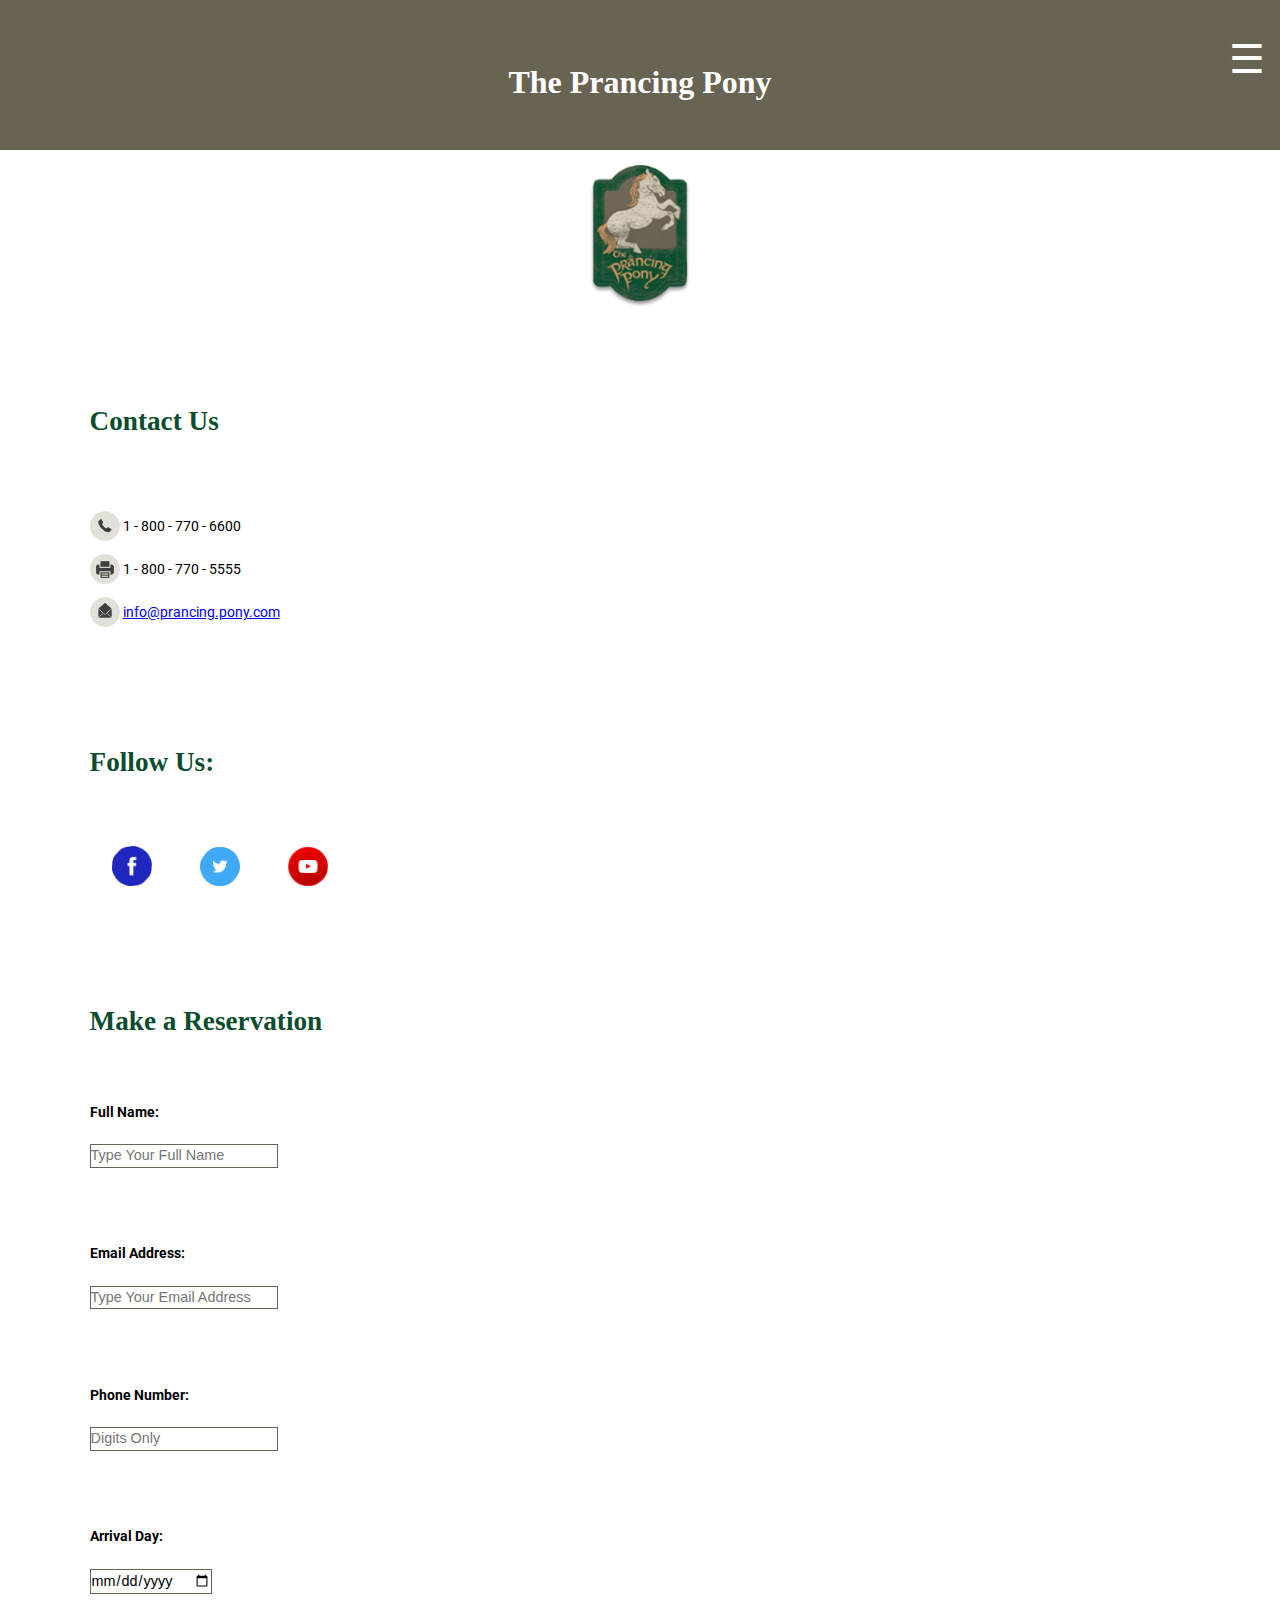
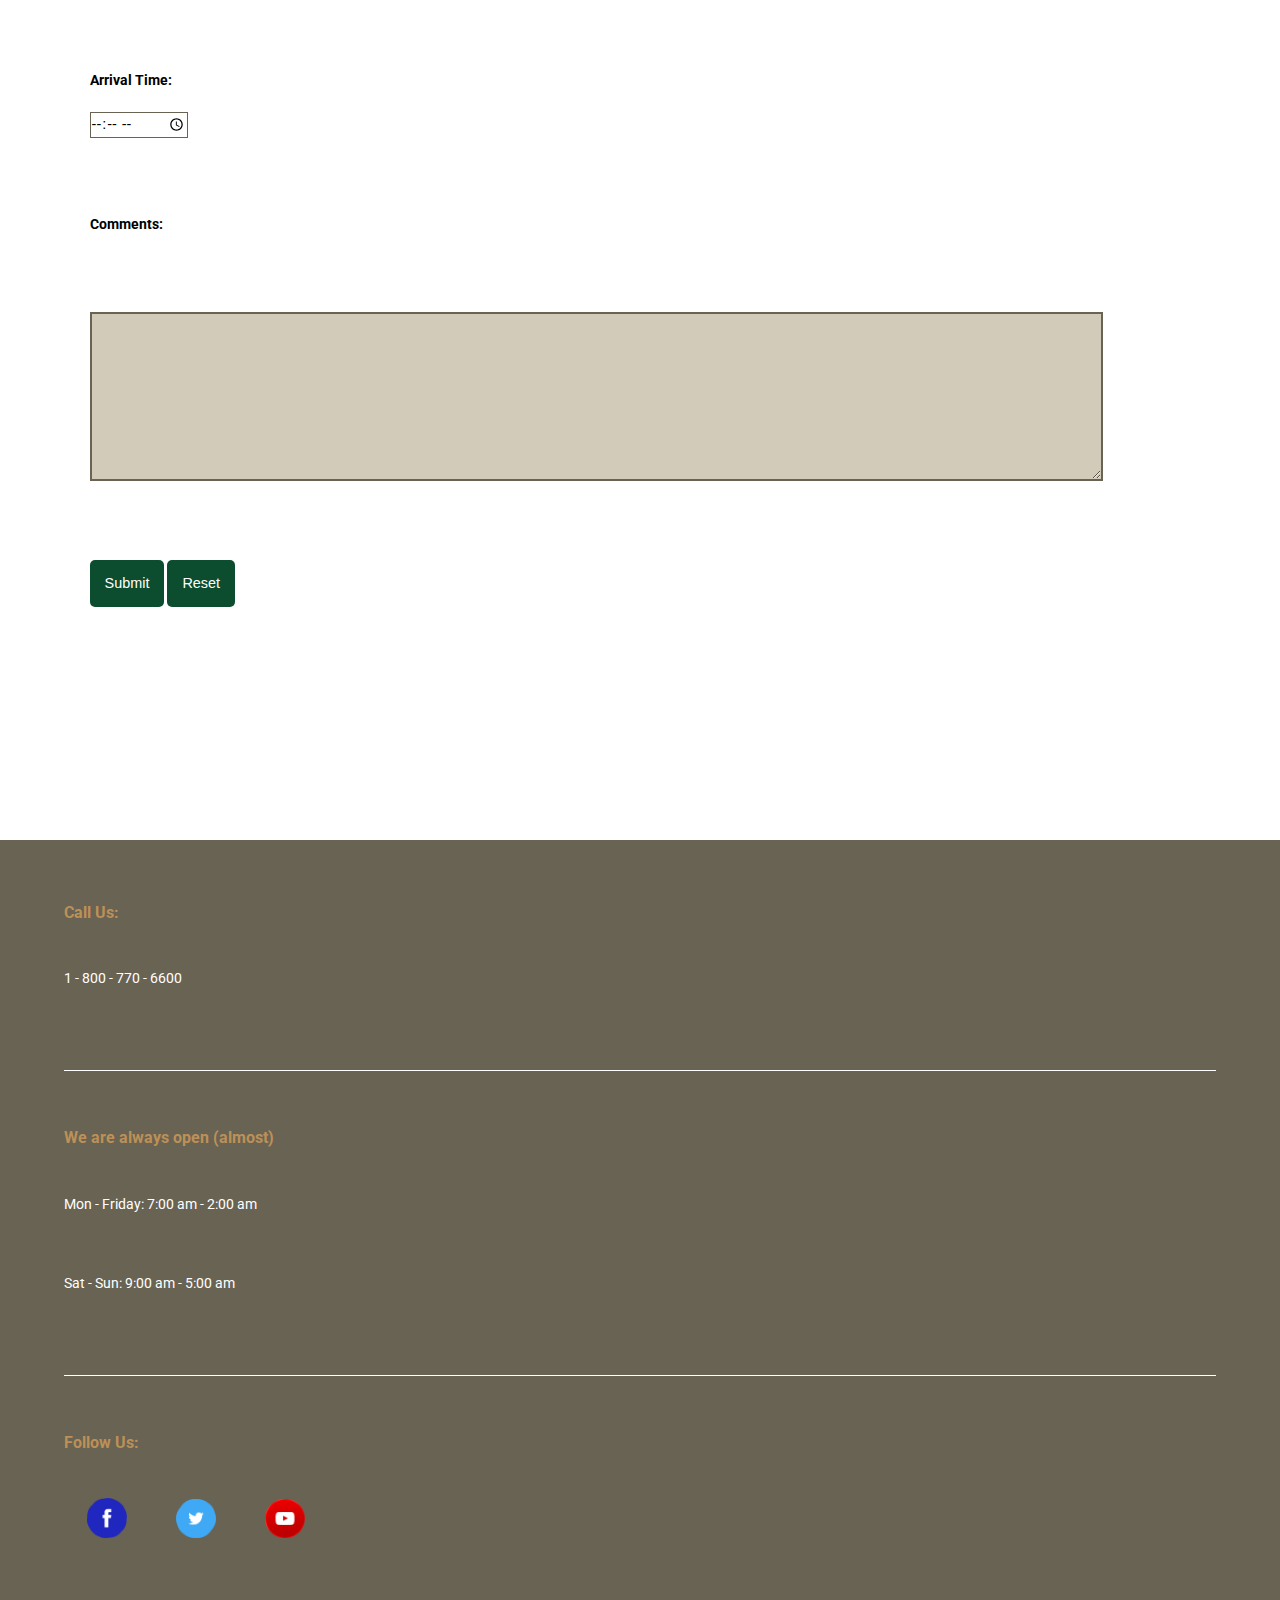
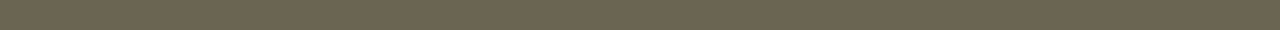
==== contact.html @ 3c3462fb "update navigation menu (delete reservation)" ====
<!doctype html>
<html lang="en">
<head>
    <meta charset="utf-8">
    <title>The Prancing Pony</title>
    <meta name="description" content="">
    <meta name="viewport" content="width=device-width,initial-scale=1.0">

    <!-- favicon -->
    <link rel="shortcut icon" href="img/favicon.png" type="image/png" />

    <link rel="stylesheet" href="css/vendor/normalize.min.css">
    <link rel="stylesheet" href="css/hamburger.css">
    <link rel="stylesheet" href="css/main.css">

    <link href="https://fonts.googleapis.com/css?family=Roboto:300" rel="stylesheet">
</head>
<body>
    <header>
        <h1>The Prancing Pony</h1>
        <div class="logo">
            <img src="img/logo.png" alt="Logo" title="Logo" />
        </div>
        <!-- hamburger menu buttons ------>
        <button class="hamburger">&#9776;</button>
        <button class="cross">&#735;</button>
    </header>

    <!-- navigation -->
    <nav class="menu">  <!-- hamurger menu -->
        <ul>
            <a href="index.html"><li>Home</li></a>
            <a href="menu.html"><li>Menu</li></a>
            <a href="contact.html"><li>Contact</li></a>
            <a href="Locations.html"><li>Locations</li></a>
            <a href="events.html"><li>Upcoming Events</li></a>
        </ul>
    </nav>

    <nav class="desktop">   <!-- desktop menu -->
        <ul>
            <a href="index.html"><li>Home</li></a>
            <a href="menu.html"><li>Menu</li></a>
            <a href="contact.html"><li>Contact</li></a>
            <a href="Locations.html"><li>Locations</li></a>
            <a href="events.html"><li>Upcoming Events</li></a>
        </ul>
    </nav>

    <div class="container contact">
        <section>
            <h2>Contact Us</h2>
            <ul>
                <li>
                    <img src="img/phone.png" alt="Phone" title="Phone" />
                    1 - 800 - 770 - 6600
                </li>
                <li>
                    <img src="img/fax.png" alt="Fax" title="Fax" />
                    1 - 800 - 770 - 5555
                </li>
                <li>
                    <img src="img/email.png" alt="Email" title="Email" />
                    <a href="mailto:revital.peled@gmail.com" title="gmail">info@prancing.pony.com</a>
                </li>
            </ul>
        </section>
        <section class="social">
            <h2>Follow Us:</h2>
            <ul>
                <li><a href="https://www.facebook.com/revital.peled.10" target="_blank" title="Facebook">
                    <img src="img/facebook.png" alt="Facebook" title="Facebook" /></a></li>
                <li><a href="https://twitter.com/ReggiePeled" target="_blank" title="Twitter">
                    <img src="img/twitter.png" alt="Twitter" title="Twitter" /></a></li>
                <li><a href="https://www.youtube.com/watch?v=r1j9LVVUiFg" target="_blank" title="YouTube">
                    <img src="img/youtube.png" alt="YouTube" title="YouTube" /></a></li>
            </ul>
        </section>
        <section>
            <h2>Make a Reservation</h2>
            <form name="reservation" method="post" action="form.php" id="reservation" onsubmit="return validateForm(this)">
                <!-- name -->
                <label for="name">
                    Full Name:
                    <input type="text" name="name" id="name" required placeholder="Type Your Full Name"/>
                </label>

                <!-- email -->
                <label for="email">
                    Email Address:
                    <input type="email" name="email" id="email" required placeholder="Type Your Email Address"/>
                </label>

                <!-- phone number -->
                <label for="phone">
                    Phone Number:
                    <input type="tel" name="phone" id="phone" placeholder="Digits Only"/>
                </label>

                <!-- arrival day -->
                <label for="day">
                    Arrival Day:
                    <input type="date" name="day" id="day" />
                </label>

                <!-- arrival time -->
                <label for="hour">
                    Arrival Time:
                    <input type="time" name="hour" id="hour" />
                </label>

                <!-- comments -->
                <label>Comments:</label>
                <textarea name="comments" id="comments" rows="10">
                </textarea>

                <!-- submit and reset -->
                <input type="submit" name="submit" id="submit" value="Submit"/>
                <input type="reset" name="reset" id="reset" value="Reset"/>
            </form>


        </section>
        </div>  <!-- end container -->

    <footer>
        <section class="foot">
            <h5>Call Us:</h5>
            <p>1 - 800 - 770 - 6600</p>
        </section>
        <section class="foot">
            <h5>We are always open (almost)</h5>
            <p>Mon - Friday: 7:00 am - 2:00 am</p>
            <p>Sat - Sun: 9:00 am - 5:00 am</p>
        </section>
        <section class="foot social">
            <h5>Follow Us:</h5>
            <ul>
                <li><a href="https://www.facebook.com/revital.peled.10" target="_blank" title="Facebook">
                    <img src="img/facebook.png" alt="Facebook" title="Facebook" /></a></li>
                <li><a href="https://twitter.com/ReggiePeled" target="_blank" title="Twitter">
                    <img src="img/twitter.png" alt="Twitter" title="Twitter" /></a></li>
                <li><a href="https://www.youtube.com/watch?v=r1j9LVVUiFg" target="_blank" title="YouTube">
                    <img src="img/youtube.png" alt="YouTube" title="YouTube" /></a></li>
            </ul>
        </section>
    </footer>

    <script src="js/jquery-3.2.1.min.js"></script>
    <script src="js/humburgermenu.js"></script>
    <script src="js/main.js"></script>
</body>
</html>
---- css/hamburger.css ----
@font-face {
    font-family: 'Harrington';
    src: url('../fonts/BOD_R.ttf') format('truetype');
}

.hamburger {
    background: none;
    position: absolute;
    bottom: 5px;
    right: 0;
    padding: 5px 15px 0 15px;
    color: #ffffff;
    border: 0;
    font-size: 2.5rem;
    font-weight: normal;
    cursor: pointer;
    outline: none;
    z-index: 10000000000000;
}

.cross {
    background: none;
    position: absolute;
    bottom: 5px;
    right: 0;
    padding: 6px 15px 0 12px;
    color: #ffffff;
    border: 0;
    font-size: 5rem;
    font-weight: normal;
    cursor: pointer;
    outline: none;
    z-index: 10000000000000;
    max-height: 60px;
}

.menu {
    z-index: 1000000;
    font-family: 'Harrington';
    font-weight: normal;
    font-size: 2rem;
    width: 100%;
    background: #c9c2b0;
    position: absolute;
    text-align: center;
    margin-top: 13%;
}

.menu ul {
    margin: 0;
    padding: 0;
    list-style-type: none;
    list-style-image: none;
}

.menu li {
    display: block;
    padding: 15px 0 15px 0;
}

.menu li:hover {
    display: block;
    color: #bc6b04;
    padding: 15px 0 15px 0;
}

.menu a {
    text-decoration: none;
    color: #433c29;
}

.menu a:hover {
    text-decoration: none;
    color: #bc6b04;
}
---- css/main.css ----
* {
    margin: 0;
    padding: 0;
    border: 0;
}

@font-face {
    font-family: 'Harrington';
    src: url('../fonts/HARNGTON.ttf') format('truetype');
}

@font-face {
    font-family: 'Bodoni MT';
    src: url('../fonts/BOD_R.ttf') format('truetype');
}

html {
    box-sizing: border-box;
}

*,
*::before,
*::after {
    box-sizing: inherit;
}

body {
    font-family: 'Roboto';
    font-size: 0.9rem;
}

h1 {
    font-family: 'Harrington';
    font-size: 2rem;
    color: black;
    margin: 0 0 5% 0;
}

/* HEADER & LOGO */
header {
    width: 100%;
    min-height: 150px;
    background-color: #696353;
    text-align: center;
    position: relative;
}

header h1 {
    color: white;
    padding-top: 5%;
}

.logo {
    width: 100%;
    position: absolute;
}

.logo img {
    width: 100px;   /* stays the same for all screen sizes */
}

.desktop {  /* for hamburger menue */
    display: none;
}

.container {
    padding: 20% 5% 5% 5%;
}

/* homepage backgroung */
.home {
    background-image: url('../img/home-background.png');
    background-size: cover;
}

h2 {
    font-family: 'Harrington';
    font-size: 1.7rem;
    color: #0b4d2e;
    padding-bottom: 6%;
}

h4 {
    margin: 5% 0;
}

h4 span {
    color: #0b4d2e;
    font-size: 1.1rem;
    font-weight: bolder;
}

h5 {
    font-size: 1rem;
    color: #bd9057;
    padding-bottom: 4%;
}

h6 {
    font-size: 0.9rem;
    line-height: 2;
    color: #433c29;
    text-transform: uppercase;
}

p {
    line-height: 1.5;
    padding-bottom: 5%;
}

/* style stay the same for all screen sizes */
button,
input[type="reset"],
input[type="submit"] {
    max-height: 50px;
    border-radius: 5px;
    background-color: #0b4d2e;
    color: white;
    padding: 15px;
    margin: 5% 0;
}

button:hover,
input[type="reset"]:hover,
input[type="submit"]:hover {
    background-color: #bd9057;
}

/* styling the menu file */
div.foodmenu {
    background-image: url('../img/foodbackground.png');
    background-size: cover;
    font-weight: bold;
    text-align: center;
}

.foodmenu h3 {
    font-family: 'Bodoni MT';
    text-transform: uppercase;
    font-size: 1.1rem;
    line-height: 2;
    color: #bc6b04;
}

ul {
    list-style-type: none;
}

span.price {
    font-style: italic;
    margin-left: 10px;
    font-size: 0.8rem;
}

/* ------------------------------- */

/* ---- styling the contact file ---- */
.contact {
    padding-left: 7%;
}

.contact section {
    margin-bottom: 10%;
}

.contact li {
    line-height: 3;
}

.contact img {
    max-width: 30px;
    vertical-align: -10px;
}

.contact .social img {
    max-width: 40px;
}

input[type="text"],
input[type="email"],
input[type="tel"],
input[type="date"],
input[type="time"] {
    display: block;
    border: 1px solid #696353;
    line-height: 1.5;
    margin-top: 2%;
}

textarea {
    border: 2px solid #696353;
    background-color: #d2cbb9;
    display: block;
    margin-top: 2%;
    margin-bottom: 2%;
    width: 90%;
}

label {
    display: block;
    margin-bottom: 7%;
    font-weight: bold;
}

/* ------------------------------- */
footer {
    background-color: #696353;
    color: white;
    padding: 5%;
}

footer section {
    padding-bottom: 2%;
}

section.foot + section.foot {
    border-top: 1px solid white;
    padding-top: 5%;
}

.social li {
    display: inline;
    padding: 2%;
    text-align: center;
}

.social img {
    width: 40px;
}
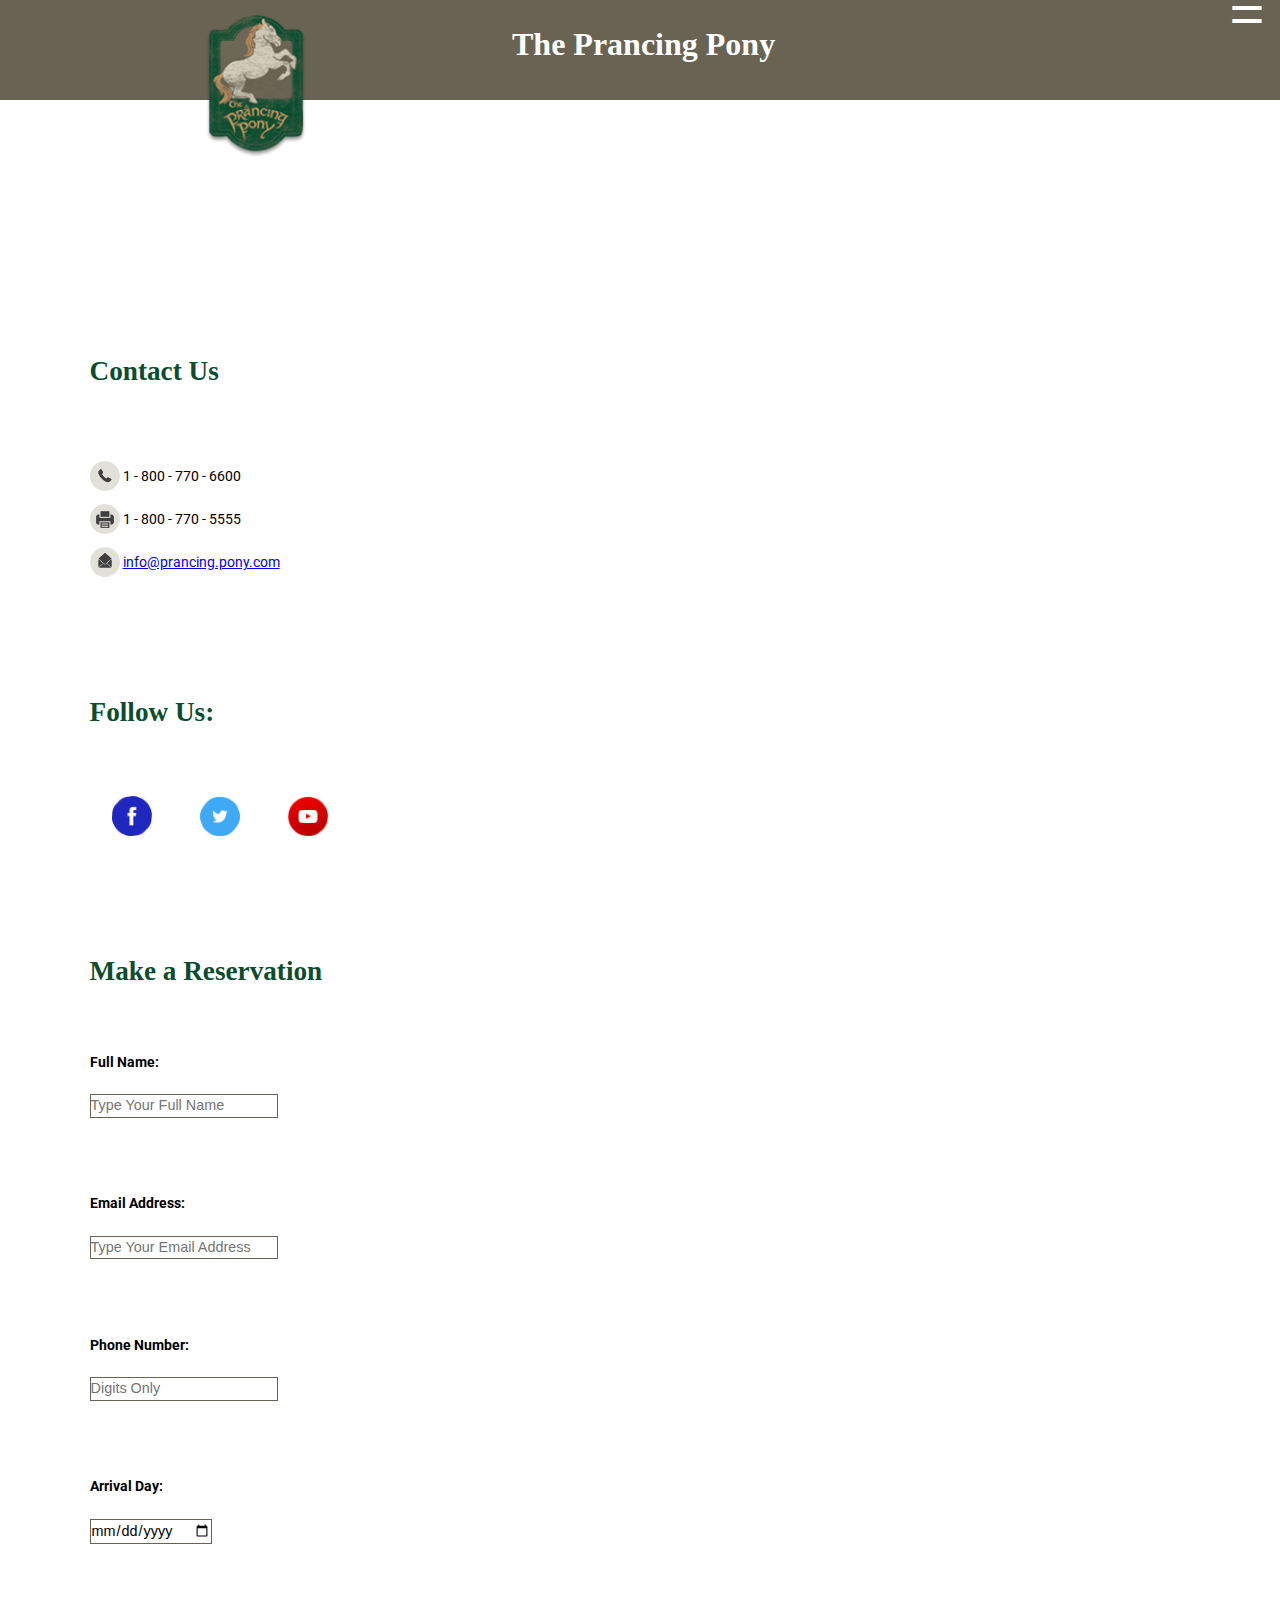
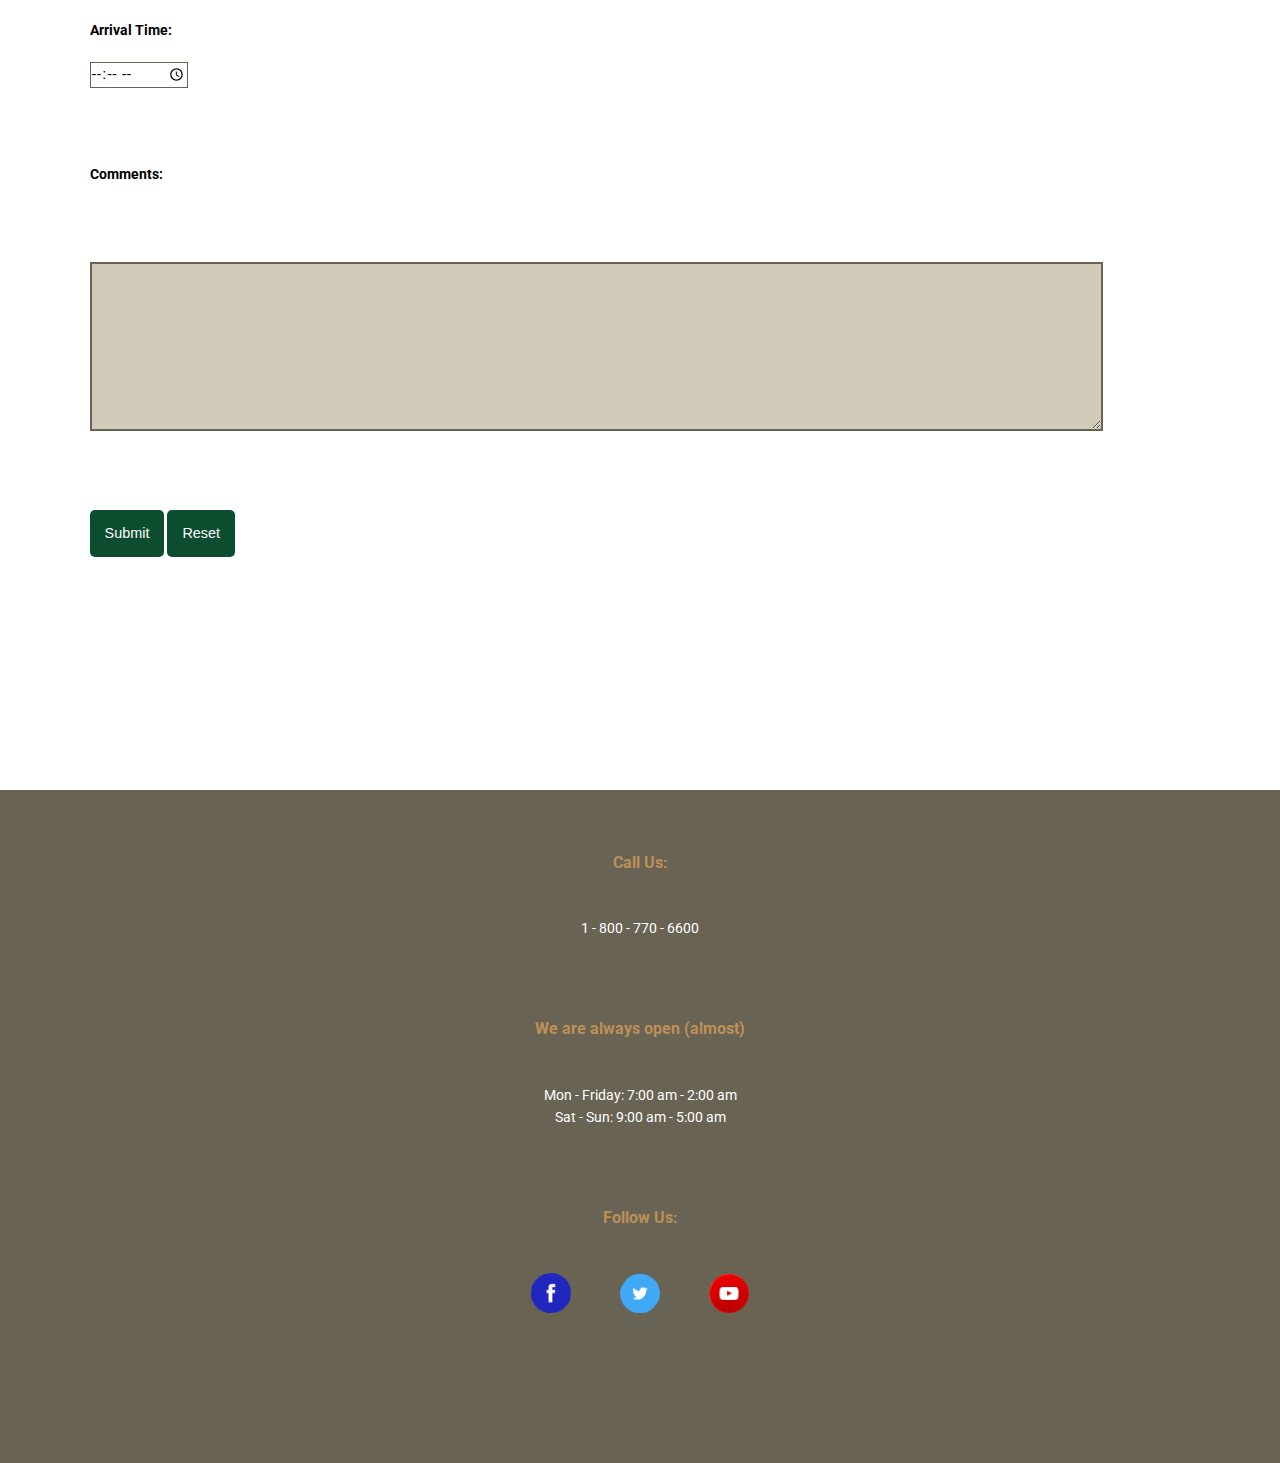
==== commit a61d8be9: "update navigation menu entry" ====
--- a/contact.html
+++ b/contact.html
@@ -33,7 +33,7 @@
             <a href="menu.html"><li>Menu</li></a>
             <a href="contact.html"><li>Contact</li></a>
             <a href="Locations.html"><li>Locations</li></a>
-            <a href="events.html"><li>Upcoming Events</li></a>
+            <a href="events.html"><li>Events and Promotions</li></a>
         </ul>
     </nav>
 
@@ -43,7 +43,7 @@
             <a href="menu.html"><li>Menu</li></a>
             <a href="contact.html"><li>Contact</li></a>
             <a href="Locations.html"><li>Locations</li></a>
-            <a href="events.html"><li>Upcoming Events</li></a>
+            <a href="events.html"><li>Events and Promotions</li></a>
         </ul>
     </nav>
 
--- a/css/main.css
+++ b/css/main.css
@@ -78,6 +78,14 @@
     font-size: 1.7rem;
     color: #0b4d2e;
     padding-bottom: 6%;
+}
+
+h3 {
+    font-family: 'Bodoni MT';
+    text-transform: uppercase;
+    font-size: 1.1rem;
+    line-height: 2;
+    color: #bc6b04;
 }
 
 h4 {
@@ -134,14 +142,6 @@
     text-align: center;
 }
 
-.foodmenu h3 {
-    font-family: 'Bodoni MT';
-    text-transform: uppercase;
-    font-size: 1.1rem;
-    line-height: 2;
-    color: #bc6b04;
-}
-
 ul {
     list-style-type: none;
 }
@@ -203,19 +203,38 @@
 }
 
 /* ------------------------------- */
+
+/* ---- styling the events file ---- */
+.events article {
+    margin-top: 7%;
+}
+
+.events figure,
+.events img {
+    width: 100%;
+    margin: auto;
+    margin-top: 5%;
+}
+
+.events figcaption {
+    text-align: center;
+    padding-bottom: 3%;
+}
+
+/* ------------------------------- */
 footer {
     background-color: #696353;
     color: white;
     padding: 5%;
+    text-align: center;
 }
 
 footer section {
-    padding-bottom: 2%;
-}
-
-section.foot + section.foot {
-    border-top: 1px solid white;
-    padding-top: 5%;
+    padding-bottom: 7%;
+}
+
+footer p {
+    padding-bottom: 0;
 }
 
 .social li {
@@ -227,3 +246,43 @@
 .social img {
     width: 40px;
 }
+
+/************* Media Queries ************/
+@media (min-width: 550px) {
+
+    header {
+        min-height: 100px;
+    }
+
+    header h1 {
+        width: 60%;
+        float: right;
+        text-align: left;
+    }
+
+    .logo {
+        width: 40%;
+        float: left;
+        margin-top: 15px;   /* stays the same from this point on */
+    }
+
+    .buttons,
+    .links {
+        display: inline;
+    }
+}
+
+@media (min-width: 700px) {
+
+    header h1 {
+        padding-top: 2%;
+    }
+
+    ul li {
+        width: 25%;
+    }
+
+    .typography {
+        margin-top: 5%;
+    }
+}
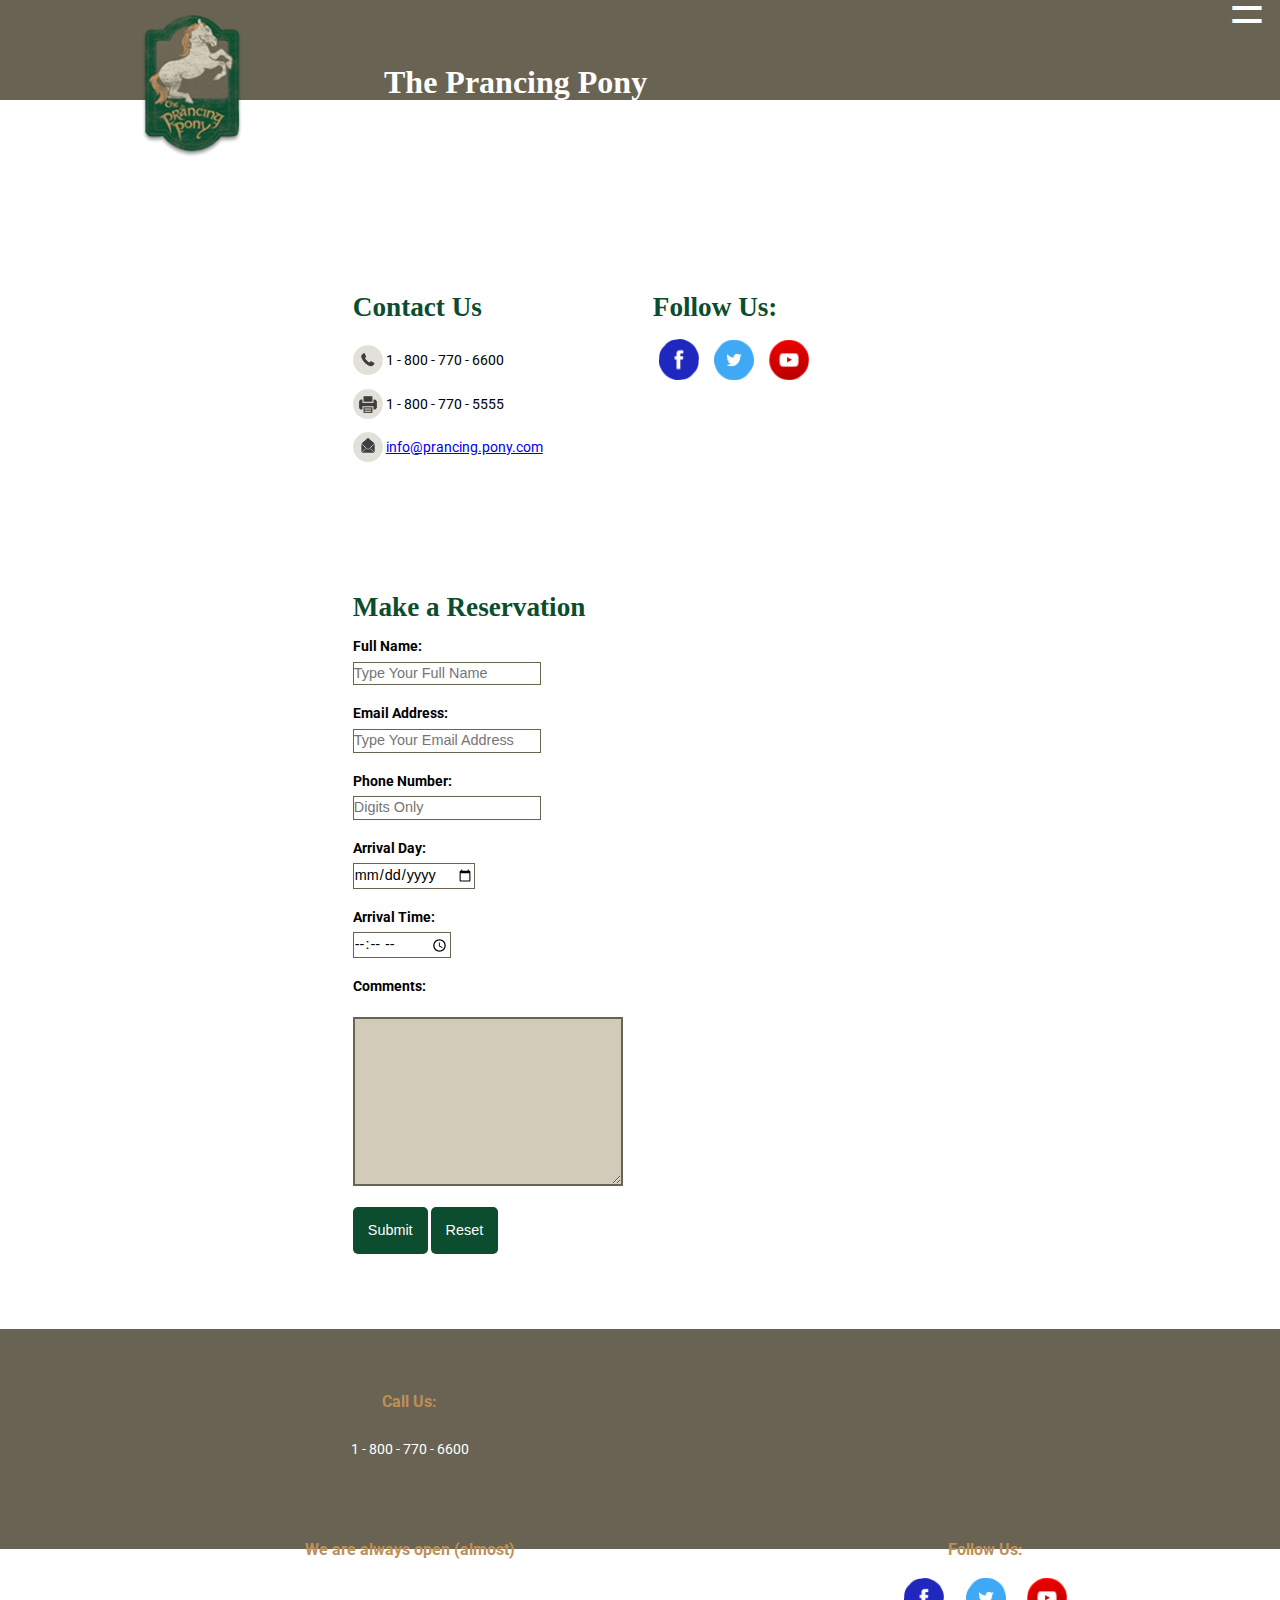
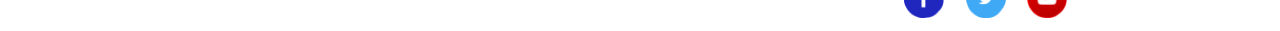
==== commit 03f472d0: "wrap page contact in <main> and style it" ====
--- a/contact.html
+++ b/contact.html
@@ -48,80 +48,80 @@
     </nav>
 
     <div class="container contact">
-        <section>
-            <h2>Contact Us</h2>
-            <ul>
-                <li>
-                    <img src="img/phone.png" alt="Phone" title="Phone" />
-                    1 - 800 - 770 - 6600
-                </li>
-                <li>
-                    <img src="img/fax.png" alt="Fax" title="Fax" />
-                    1 - 800 - 770 - 5555
-                </li>
-                <li>
-                    <img src="img/email.png" alt="Email" title="Email" />
-                    <a href="mailto:revital.peled@gmail.com" title="gmail">info@prancing.pony.com</a>
-                </li>
-            </ul>
-        </section>
-        <section class="social">
-            <h2>Follow Us:</h2>
-            <ul>
-                <li><a href="https://www.facebook.com/revital.peled.10" target="_blank" title="Facebook">
-                    <img src="img/facebook.png" alt="Facebook" title="Facebook" /></a></li>
-                <li><a href="https://twitter.com/ReggiePeled" target="_blank" title="Twitter">
-                    <img src="img/twitter.png" alt="Twitter" title="Twitter" /></a></li>
-                <li><a href="https://www.youtube.com/watch?v=r1j9LVVUiFg" target="_blank" title="YouTube">
-                    <img src="img/youtube.png" alt="YouTube" title="YouTube" /></a></li>
-            </ul>
-        </section>
-        <section>
-            <h2>Make a Reservation</h2>
-            <form name="reservation" method="post" action="form.php" id="reservation" onsubmit="return validateForm(this)">
-                <!-- name -->
-                <label for="name">
-                    Full Name:
-                    <input type="text" name="name" id="name" required placeholder="Type Your Full Name"/>
-                </label>
+        <main>
+            <section>
+                <h2>Contact Us</h2>
+                <ul>
+                    <li>
+                        <img src="img/phone.png" alt="Phone" title="Phone" />
+                        1 - 800 - 770 - 6600
+                    </li>
+                    <li>
+                        <img src="img/fax.png" alt="Fax" title="Fax" />
+                        1 - 800 - 770 - 5555
+                    </li>
+                    <li>
+                        <img src="img/email.png" alt="Email" title="Email" />
+                        <a href="mailto:revital.peled@gmail.com" title="gmail">info@prancing.pony.com</a>
+                    </li>
+                </ul>
+            </section>
+            <section class="social">
+                <h2>Follow Us:</h2>
+                <ul>
+                    <li><a href="https://www.facebook.com/revital.peled.10" target="_blank" title="Facebook">
+                        <img src="img/facebook.png" alt="Facebook" title="Facebook" /></a></li>
+                    <li><a href="https://twitter.com/ReggiePeled" target="_blank" title="Twitter">
+                        <img src="img/twitter.png" alt="Twitter" title="Twitter" /></a></li>
+                    <li><a href="https://www.youtube.com/watch?v=r1j9LVVUiFg" target="_blank" title="YouTube">
+                        <img src="img/youtube.png" alt="YouTube" title="YouTube" /></a></li>
+                </ul>
+            </section>
+            <section>
+                <h2>Make a Reservation</h2>
+                <form name="reservation" method="post" action="form.php" id="reservation" onsubmit="return validateForm(this)">
+                    <!-- name -->
+                    <label for="name">
+                        Full Name:
+                        <input type="text" name="name" id="name" required placeholder="Type Your Full Name"/>
+                    </label>
 
-                <!-- email -->
-                <label for="email">
-                    Email Address:
-                    <input type="email" name="email" id="email" required placeholder="Type Your Email Address"/>
-                </label>
+                    <!-- email -->
+                    <label for="email">
+                        Email Address:
+                        <input type="email" name="email" id="email" required placeholder="Type Your Email Address"/>
+                    </label>
 
-                <!-- phone number -->
-                <label for="phone">
-                    Phone Number:
-                    <input type="tel" name="phone" id="phone" placeholder="Digits Only"/>
-                </label>
+                    <!-- phone number -->
+                    <label for="phone">
+                        Phone Number:
+                        <input type="tel" name="phone" id="phone" placeholder="Digits Only"/>
+                    </label>
 
-                <!-- arrival day -->
-                <label for="day">
-                    Arrival Day:
-                    <input type="date" name="day" id="day" />
-                </label>
+                    <!-- arrival day -->
+                    <label for="day">
+                        Arrival Day:
+                        <input type="date" name="day" id="day" />
+                    </label>
 
-                <!-- arrival time -->
-                <label for="hour">
-                    Arrival Time:
-                    <input type="time" name="hour" id="hour" />
-                </label>
+                    <!-- arrival time -->
+                    <label for="hour">
+                        Arrival Time:
+                        <input type="time" name="hour" id="hour" />
+                    </label>
 
-                <!-- comments -->
-                <label>Comments:</label>
-                <textarea name="comments" id="comments" rows="10">
-                </textarea>
+                    <!-- comments -->
+                    <label>Comments:</label>
+                    <textarea name="comments" id="comments" rows="10">
+                    </textarea>
 
-                <!-- submit and reset -->
-                <input type="submit" name="submit" id="submit" value="Submit"/>
-                <input type="reset" name="reset" id="reset" value="Reset"/>
-            </form>
-
-
-        </section>
-        </div>  <!-- end container -->
+                    <!-- submit and reset -->
+                    <input type="submit" name="submit" id="submit" value="Submit"/>
+                    <input type="reset" name="reset" id="reset" value="Reset"/>
+                </form>
+            </section>
+        </main>
+    </div>  <!-- end container -->
 
     <footer>
         <section class="foot">
--- a/css/main.css
+++ b/css/main.css
@@ -77,7 +77,7 @@
     font-family: 'Harrington';
     font-size: 1.7rem;
     color: #0b4d2e;
-    padding-bottom: 6%;
+    padding-bottom: 1rem;
 }
 
 h3 {
@@ -134,6 +134,11 @@
     background-color: #bd9057;
 }
 
+main {
+    max-width: 600px;
+    margin: auto;
+}
+
 /* styling the menu file */
 div.foodmenu {
     background-image: url('../img/foodbackground.png');
@@ -205,32 +210,63 @@
 /* ------------------------------- */
 
 /* ---- styling the events file ---- */
+section + section {
+    margin-top: 20%;
+}
+
 .events article {
+    background-color: #d2cbb9;
+    padding: 2% 0;
+    max-width: 400px;
+}
+
+.events article + article {
     margin-top: 7%;
 }
 
-.events figure,
-.events img {
+/* different background fo the promotions */
+.promo article {
+    background-color: white;
+    border: 1px solid #696353;
+}
+
+figure,
+img {
     width: 100%;
+    max-width: 400px;
     margin: auto;
+}
+
+.events figure {
     margin-top: 5%;
 }
 
-.events figcaption {
+figcaption {
     text-align: center;
     padding-bottom: 3%;
+    color: #0b4d2e;
+}
+
+.events h3,
+.events h6,
+.events p {
+    padding: 0 3%;
 }
 
 /* ------------------------------- */
+
+/* ---- styling the footer ---- */
 footer {
     background-color: #696353;
     color: white;
     padding: 5%;
     text-align: center;
-}
-
-footer section {
-    padding-bottom: 7%;
+    min-height: 220px;
+    max-height: 330px;
+}
+
+footer section + section {
+    margin-top: 7%;
 }
 
 footer p {
@@ -249,6 +285,10 @@
 
 /************* Media Queries ************/
 @media (min-width: 550px) {
+
+    .container {
+        padding-top: 15%;
+    }
 
     header {
         min-height: 100px;
@@ -258,10 +298,11 @@
         width: 60%;
         float: right;
         text-align: left;
+        margin-right: 10%;
     }
 
     .logo {
-        width: 40%;
+        width: 30%;
         float: left;
         margin-top: 15px;   /* stays the same from this point on */
     }
@@ -270,19 +311,32 @@
     .links {
         display: inline;
     }
-}
-
-@media (min-width: 700px) {
-
-    header h1 {
-        padding-top: 2%;
-    }
-
-    ul li {
-        width: 25%;
-    }
-
-    .typography {
-        margin-top: 5%;
-    }
-}
+
+    .contact section {
+        width: 50%;
+        float: left;
+    }
+
+    .contact .social {
+        margin-top: 0;
+        min-height: 180px;
+    }
+
+    section + section {
+        margin-top: 10%;
+    }
+
+    footer {
+        clear: both;
+    }
+
+    footer section {
+        width: 60%;
+        float: left;
+    }
+
+    footer section:last-child {
+        width: 40%;
+        float: right;
+    }
+}
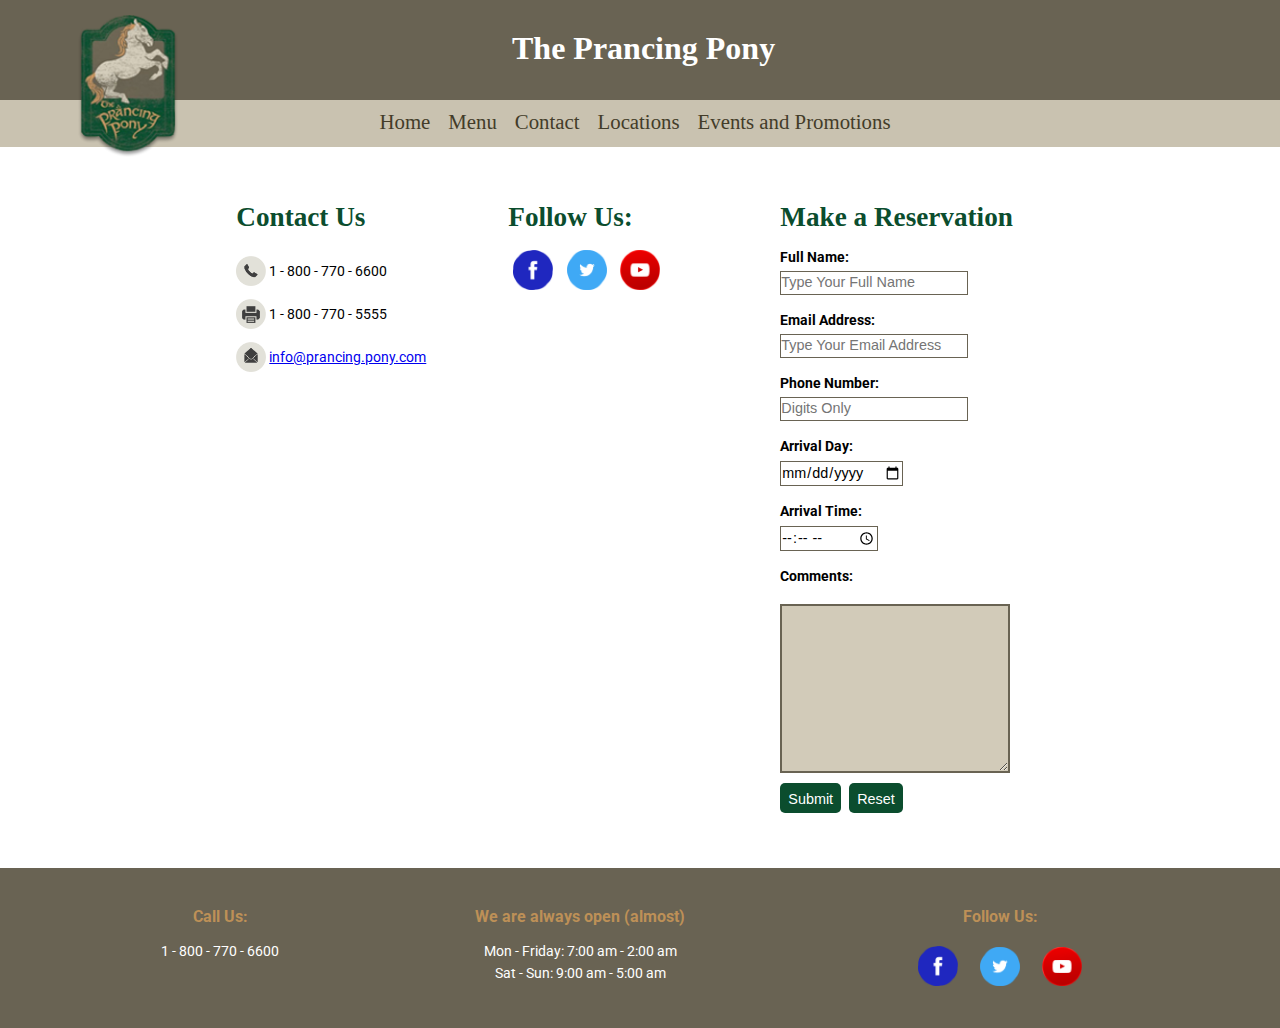
==== commit 8c0a2f3f: "add form functionality" ====
--- a/contact.html
+++ b/contact.html
@@ -79,7 +79,7 @@
             </section>
             <section>
                 <h2>Make a Reservation</h2>
-                <form name="reservation" method="post" action="form.php" id="reservation" onsubmit="return validateForm(this)">
+                <form name="reservation" method="post" action="form.php" id="reservation">
                     <!-- name -->
                     <label for="name">
                         Full Name:
@@ -148,6 +148,7 @@
 
     <script src="js/jquery-3.2.1.min.js"></script>
     <script src="js/humburgermenu.js"></script>
+    <script src="js/jquery.form.min.js"></script>
     <script src="js/main.js"></script>
 </body>
 </html>
--- a/css/hamburger.css
+++ b/css/hamburger.css
@@ -16,6 +16,7 @@
     cursor: pointer;
     outline: none;
     z-index: 10000000000000;
+    margin: 0;
 }
 
 .cross {
@@ -32,9 +33,11 @@
     outline: none;
     z-index: 10000000000000;
     max-height: 60px;
+    margin: 0;
 }
 
-.menu {
+.menu,
+.desktop {
     z-index: 1000000;
     font-family: 'Harrington';
     font-weight: normal;
@@ -46,7 +49,8 @@
     margin-top: 13%;
 }
 
-.menu ul {
+.menu ul,
+.desktop ul {
     margin: 0;
     padding: 0;
     list-style-type: none;
@@ -58,18 +62,33 @@
     padding: 15px 0 15px 0;
 }
 
-.menu li:hover {
-    display: block;
-    color: #bc6b04;
-    padding: 15px 0 15px 0;
+nav.desktop {
+    text-align: right;
+    z-index: 0;
+    margin-top: 0;
+    padding-bottom: 10px;
+    padding-right: 10px;
 }
 
-.menu a {
+.desktop li {
+    display: inline;
+    padding: 0 10px;
+    font-size: 1.3rem;
+    padding: 15px 5px 15px 5px;
+}
+
+.menu li:hover,
+.desktop li:hover {
+    color: #bc6b04;
+}
+
+.menu a,
+.desktop a {
     text-decoration: none;
     color: #433c29;
 }
 
-.menu a:hover {
-    text-decoration: none;
+.menu a:hover,
+.desktop a:hover {
     color: #bc6b04;
 }
--- a/css/main.css
+++ b/css/main.css
@@ -47,12 +47,13 @@
 
 header h1 {
     color: white;
-    padding-top: 5%;
+    padding-top: 30px;
 }
 
 .logo {
     width: 100%;
     position: absolute;
+    z-index: 100;
 }
 
 .logo img {
@@ -65,6 +66,11 @@
 
 .container {
     padding: 20% 5% 5% 5%;
+}
+
+main {
+    max-width: 600px;
+    margin: auto;
 }
 
 /* homepage backgroung */
@@ -117,26 +123,19 @@
 }
 
 /* style stay the same for all screen sizes */
-button,
-input[type="reset"],
-input[type="submit"] {
+button {
     max-height: 50px;
     border-radius: 5px;
     background-color: #0b4d2e;
     color: white;
     padding: 15px;
-    margin: 5% 0;
+    margin: 0 0 5% 0;
 }
 
 button:hover,
 input[type="reset"]:hover,
 input[type="submit"]:hover {
     background-color: #bd9057;
-}
-
-main {
-    max-width: 600px;
-    margin: auto;
 }
 
 /* styling the menu file */
@@ -201,6 +200,17 @@
     width: 90%;
 }
 
+input[type="reset"],
+input[type="submit"] {
+    max-height: 30px;
+    border-radius: 5px;
+    background-color: #0b4d2e;
+    color: white;
+    padding: 8px;
+    margin: 2% 2% 5% 0;
+    text-align: center;
+}
+
 label {
     display: block;
     margin-bottom: 7%;
@@ -209,7 +219,15 @@
 
 /* ------------------------------- */
 
-/* ---- styling the events file ---- */
+/* ---- styling the location page  ---- */
+.location figure,
+.location img {
+    max-width: 700px;
+}
+
+/* ------------------------------- */
+
+/* ---- styling the events page ---- */
 section + section {
     margin-top: 20%;
 }
@@ -262,7 +280,6 @@
     padding: 5%;
     text-align: center;
     min-height: 220px;
-    max-height: 330px;
 }
 
 footer section + section {
@@ -302,14 +319,9 @@
     }
 
     .logo {
-        width: 30%;
+        width: 20%;
         float: left;
         margin-top: 15px;   /* stays the same from this point on */
-    }
-
-    .buttons,
-    .links {
-        display: inline;
     }
 
     .contact section {
@@ -340,3 +352,86 @@
         float: right;
     }
 }
+
+@media (min-width: 700px) {
+
+    .container {
+        padding-top: 12%;
+    }
+
+    .desktop {  /* for hamburger menue */
+        display: block;
+    }
+
+    .hamburger,
+    .cross {
+        display: none;
+    }
+
+    footer {
+        padding-bottom: 30%;
+    }
+}
+
+@media (min-width: 850px) {
+
+    .contact main {
+        max-width: 850px;
+    }
+
+    .contact section {
+        width: 30%;
+        float: left;
+        margin: 0 1% 5% 1%;
+    }
+
+    .contact section + section {
+        margin-top: 0;
+    }
+
+    footer {
+        min-height: 160px;
+        padding: 40px;
+    }
+
+    footer section {
+        width: 30%;
+        float: left;
+    }
+
+    footer section + section {
+        margin-top: 0;
+    }
+}
+
+@media (min-width: 1000px) {
+
+    .container {
+        padding-top: 8%;
+    }
+
+    header h1 {
+        clear: both;
+        margin: auto;
+    }
+
+    nav.desktop {
+        text-align: center;
+    }
+
+    .events main {
+        max-width: 950px;
+    }
+
+    .events section {
+        clear: both;
+        margin-top: 5%;
+        margin-bottom: 10%;
+    }
+
+    .events section article {
+        width: 30%;
+        float: left;
+        margin: 0 1.5% 5% 1.5%;
+    }
+}
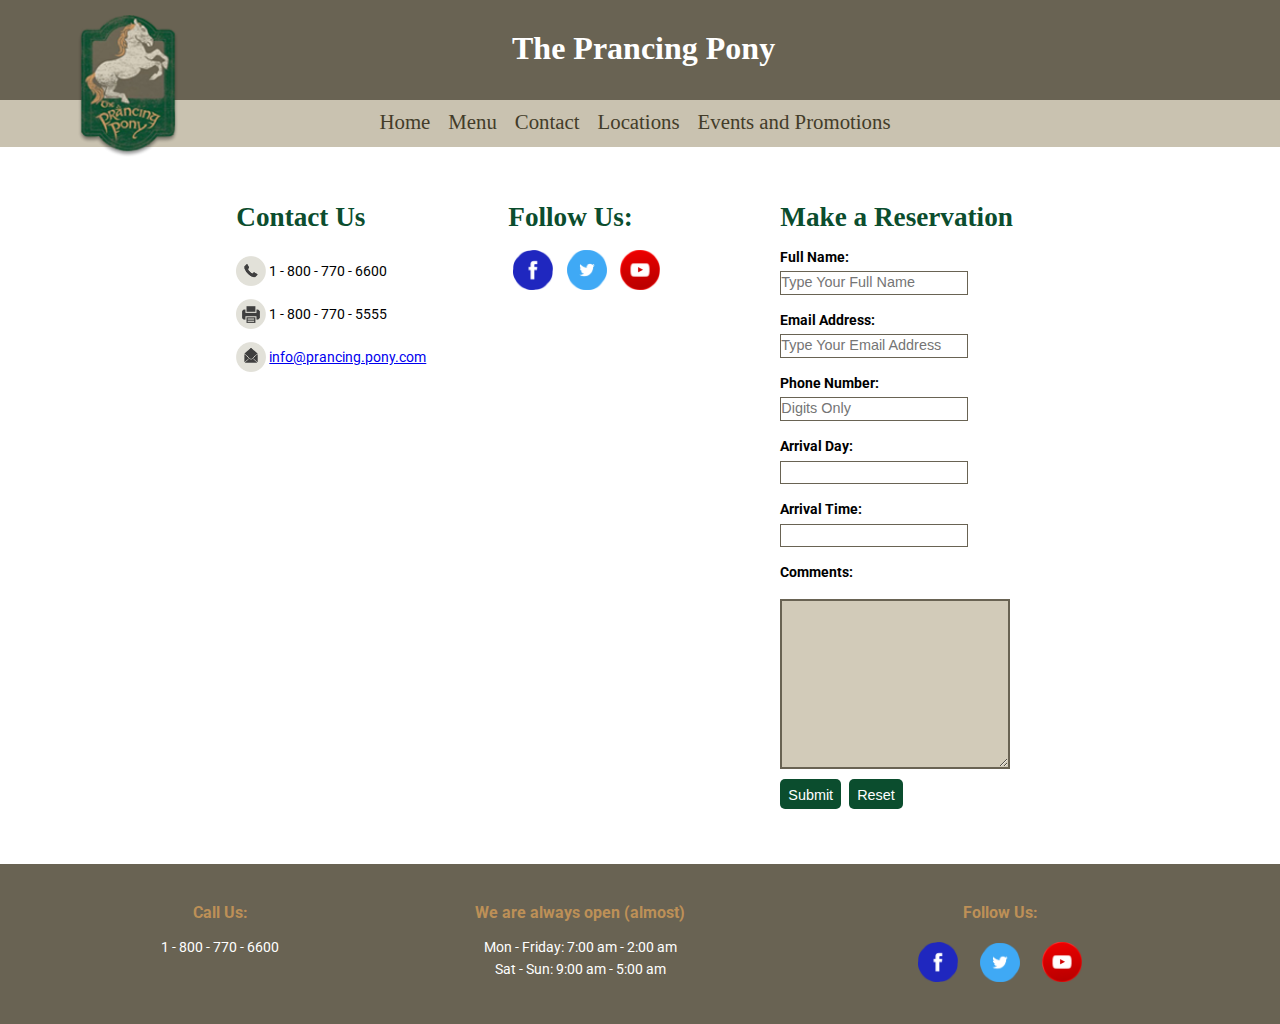
==== commit b6aa7fba: "add the pickadate plugin" ====
--- a/contact.html
+++ b/contact.html
@@ -11,6 +11,9 @@
 
     <link rel="stylesheet" href="css/vendor/normalize.min.css">
     <link rel="stylesheet" href="css/hamburger.css">
+    <link rel="stylesheet" href="css/classic.css">
+    <link rel="stylesheet" href="css/classic.time.css">
+    <link rel="stylesheet" href="css/classic.date.css">
     <link rel="stylesheet" href="css/main.css">
 
     <link href="https://fonts.googleapis.com/css?family=Roboto:300" rel="stylesheet">
@@ -32,7 +35,7 @@
             <a href="index.html"><li>Home</li></a>
             <a href="menu.html"><li>Menu</li></a>
             <a href="contact.html"><li>Contact</li></a>
-            <a href="Locations.html"><li>Locations</li></a>
+            <a href="locations.html"><li>Locations</li></a>
             <a href="events.html"><li>Events and Promotions</li></a>
         </ul>
     </nav>
@@ -42,7 +45,7 @@
             <a href="index.html"><li>Home</li></a>
             <a href="menu.html"><li>Menu</li></a>
             <a href="contact.html"><li>Contact</li></a>
-            <a href="Locations.html"><li>Locations</li></a>
+            <a href="locations.html"><li>Locations</li></a>
             <a href="events.html"><li>Events and Promotions</li></a>
         </ul>
     </nav>
@@ -99,9 +102,9 @@
                     </label>
 
                     <!-- arrival day -->
-                    <label for="day">
+                    <label for="date">
                         Arrival Day:
-                        <input type="date" name="day" id="day" />
+                        <input type="date" name="date" id="date" />
                     </label>
 
                     <!-- arrival time -->
@@ -148,6 +151,9 @@
 
     <script src="js/jquery-3.2.1.min.js"></script>
     <script src="js/humburgermenu.js"></script>
+    <script src="js/picker.js"></script>
+    <script src="js/picker.date.js"></script>
+    <script src="js/picker.time.js"></script>
     <script src="js/jquery.form.min.js"></script>
     <script src="js/main.js"></script>
 </body>
--- a/css/classic.css
+++ b/css/classic.css
@@ -0,0 +1,99 @@
+/* ==========================================================================
+   $BASE-PICKER
+   ========================================================================== */
+/**
+ * Note: the root picker element should *NOT* be styled more than what’s here.
+ */
+.picker {
+  font-size: 16px;
+  text-align: left;
+  line-height: 1.2;
+  color: #000000;
+  position: absolute;
+  z-index: 10000;
+  -webkit-user-select: none;
+     -moz-user-select: none;
+      -ms-user-select: none;
+          user-select: none;
+}
+/**
+ * The picker input element.
+ */
+.picker__input {
+  cursor: default;
+}
+/**
+ * When the picker is opened, the input element is “activated”.
+ */
+.picker__input.picker__input--active {
+  border-color: #0089ec;
+}
+/**
+ * The holder is the only “scrollable” top-level container element.
+ */
+.picker__holder {
+  width: 100%;
+  overflow-y: auto;
+  -webkit-overflow-scrolling: touch;
+}
+
+/*!
+ * Classic picker styling for pickadate.js
+ * Demo: http://amsul.github.io/pickadate.js
+ */
+/**
+ * Note: the root picker element should *NOT* be styled more than what’s here.
+ */
+.picker {
+  width: 100%;
+}
+/**
+ * The holder is the base of the picker.
+ */
+.picker__holder {
+  position: absolute;
+  background: #ffffff;
+  border: 1px solid #aaaaaa;
+  border-top-width: 0;
+  border-bottom-width: 0;
+  border-radius: 0 0 5px 5px;
+  box-sizing: border-box;
+  min-width: 176px;
+  max-width: 466px;
+  max-height: 0;
+  -ms-filter: "progid:DXImageTransform.Microsoft.Alpha(Opacity=0)";
+  filter: alpha(opacity=0);
+  -moz-opacity: 0;
+  opacity: 0;
+  -webkit-transform: translateY(-1em) perspective(600px) rotateX(10deg);
+          transform: translateY(-1em) perspective(600px) rotateX(10deg);
+  transition: -webkit-transform 0.15s ease-out, opacity 0.15s ease-out, max-height 0s 0.15s, border-width 0s 0.15s;
+  transition: transform 0.15s ease-out, opacity 0.15s ease-out, max-height 0s 0.15s, border-width 0s 0.15s;
+}
+/**
+ * The frame and wrap work together to ensure that
+ * clicks within the picker don’t reach the holder.
+ */
+.picker__frame {
+  padding: 1px;
+}
+.picker__wrap {
+  margin: -1px;
+}
+/**
+ * When the picker opens...
+ */
+.picker--opened .picker__holder {
+  max-height: 25em;
+  -ms-filter: "progid:DXImageTransform.Microsoft.Alpha(Opacity=100)";
+  filter: alpha(opacity=100);
+  -moz-opacity: 1;
+  opacity: 1;
+  border-top-width: 1px;
+  border-bottom-width: 1px;
+  -webkit-transform: translateY(0) perspective(600px) rotateX(0);
+          transform: translateY(0) perspective(600px) rotateX(0);
+  transition: -webkit-transform 0.15s ease-out, opacity 0.15s ease-out, max-height 0s, border-width 0s;
+  transition: transform 0.15s ease-out, opacity 0.15s ease-out, max-height 0s, border-width 0s;
+  box-shadow: 0 6px 18px 1px rgba(0, 0, 0, 0.12);
+}
--- a/css/classic.time.css
+++ b/css/classic.time.css
@@ -0,0 +1,132 @@
+/* ==========================================================================
+   $BASE-TIME-PICKER
+   ========================================================================== */
+/**
+ * The list of times.
+ */
+.picker__list {
+  list-style: none;
+  padding: 0.75em 0 4.2em;
+  margin: 0;
+}
+/**
+ * The times on the clock.
+ */
+.picker__list-item {
+  border-bottom: 1px solid #dddddd;
+  border-top: 1px solid #dddddd;
+  margin-bottom: -1px;
+  position: relative;
+  background: #ffffff;
+  padding: .75em 1.25em;
+}
+@media (min-height: 46.75em) {
+  .picker__list-item {
+    padding: .5em 1em;
+  }
+}
+/* Hovered time */
+.picker__list-item:hover {
+  cursor: pointer;
+  color: #000000;
+  background: #b1dcfb;
+  border-color: #0089ec;
+  z-index: 10;
+}
+/* Highlighted and hovered/focused time */
+.picker__list-item--highlighted {
+  border-color: #0089ec;
+  z-index: 10;
+}
+.picker__list-item--highlighted:hover,
+.picker--focused .picker__list-item--highlighted {
+  cursor: pointer;
+  color: #000000;
+  background: #b1dcfb;
+}
+/* Selected and hovered/focused time */
+.picker__list-item--selected,
+.picker__list-item--selected:hover,
+.picker--focused .picker__list-item--selected {
+  background: #0089ec;
+  color: #ffffff;
+  z-index: 10;
+}
+/* Disabled time */
+.picker__list-item--disabled,
+.picker__list-item--disabled:hover,
+.picker--focused .picker__list-item--disabled {
+  background: #f5f5f5;
+  border-color: #f5f5f5;
+  color: #dddddd;
+  cursor: default;
+  border-color: #dddddd;
+  z-index: auto;
+}
+/**
+ * The clear button
+ */
+.picker--time .picker__button--clear {
+  display: block;
+  width: 80%;
+  margin: 1em auto 0;
+  padding: 1em 1.25em;
+  background: none;
+  border: 0;
+  font-weight: 500;
+  font-size: .67em;
+  text-align: center;
+  text-transform: uppercase;
+  color: #666;
+}
+.picker--time .picker__button--clear:hover,
+.picker--time .picker__button--clear:focus {
+  color: #000000;
+  background: #b1dcfb;
+  background: #ee2200;
+  border-color: #ee2200;
+  cursor: pointer;
+  color: #ffffff;
+  outline: none;
+}
+.picker--time .picker__button--clear:before {
+  top: -0.25em;
+  color: #666;
+  font-size: 1.25em;
+  font-weight: bold;
+}
+.picker--time .picker__button--clear:hover:before,
+.picker--time .picker__button--clear:focus:before {
+  color: #ffffff;
+  border-color: #ffffff;
+}
+
+/* ==========================================================================
+   $CLASSIC-TIME-PICKER
+   ========================================================================== */
+/**
+ * Note: the root picker element should __NOT__ be styled
+ * more than what’s here. Style the `.picker__holder` instead.
+ */
+.picker--time {
+  min-width: 256px;
+  max-width: 320px;
+}
+/**
+ * The holder is the base of the picker.
+ */
+.picker--time .picker__holder {
+  background: #f2f2f2;
+}
+@media (min-height: 40.125em) {
+  .picker--time .picker__holder {
+    font-size: .875em;
+  }
+}
+/**
+ * The box contains the list of times.
+ */
+.picker--time .picker__box {
+  padding: 0;
+  position: relative;
+}
--- a/css/classic.date.css
+++ b/css/classic.date.css
@@ -0,0 +1,301 @@
+/* ==========================================================================
+   $BASE-DATE-PICKER
+   ========================================================================== */
+/**
+ * The picker box.
+ */
+.picker__box {
+  padding: 0 1em;
+}
+/**
+ * The header containing the month and year stuff.
+ */
+.picker__header {
+  text-align: center;
+  position: relative;
+  margin-top: .75em;
+}
+/**
+ * The month and year labels.
+ */
+.picker__month,
+.picker__year {
+  font-weight: 500;
+  display: inline-block;
+  margin-left: .25em;
+  margin-right: .25em;
+}
+.picker__year {
+  color: #999999;
+  font-size: .8em;
+  font-style: italic;
+}
+/**
+ * The month and year selectors.
+ */
+.picker__select--month,
+.picker__select--year {
+  border: 1px solid #b7b7b7;
+  height: 2em;
+  padding: .5em;
+  margin-left: .25em;
+  margin-right: .25em;
+}
+@media (min-width: 24.5em) {
+  .picker__select--month,
+  .picker__select--year {
+    margin-top: -0.5em;
+  }
+}
+.picker__select--month {
+  width: 35%;
+}
+.picker__select--year {
+  width: 22.5%;
+}
+.picker__select--month:focus,
+.picker__select--year:focus {
+  border-color: #0089ec;
+}
+/**
+ * The month navigation buttons.
+ */
+.picker__nav--prev,
+.picker__nav--next {
+  position: absolute;
+  padding: .5em 1.25em;
+  width: 1em;
+  height: 1em;
+  box-sizing: content-box;
+  top: -0.25em;
+}
+@media (min-width: 24.5em) {
+  .picker__nav--prev,
+  .picker__nav--next {
+    top: -0.33em;
+  }
+}
+.picker__nav--prev {
+  left: -1em;
+  padding-right: 1.25em;
+}
+@media (min-width: 24.5em) {
+  .picker__nav--prev {
+    padding-right: 1.5em;
+  }
+}
+.picker__nav--next {
+  right: -1em;
+  padding-left: 1.25em;
+}
+@media (min-width: 24.5em) {
+  .picker__nav--next {
+    padding-left: 1.5em;
+  }
+}
+.picker__nav--prev:before,
+.picker__nav--next:before {
+  content: " ";
+  border-top: .5em solid transparent;
+  border-bottom: .5em solid transparent;
+  border-right: 0.75em solid #000000;
+  width: 0;
+  height: 0;
+  display: block;
+  margin: 0 auto;
+}
+.picker__nav--next:before {
+  border-right: 0;
+  border-left: 0.75em solid #000000;
+}
+.picker__nav--prev:hover,
+.picker__nav--next:hover {
+  cursor: pointer;
+  color: #000000;
+  background: #b1dcfb;
+}
+.picker__nav--disabled,
+.picker__nav--disabled:hover,
+.picker__nav--disabled:before,
+.picker__nav--disabled:before:hover {
+  cursor: default;
+  background: none;
+  border-right-color: #f5f5f5;
+  border-left-color: #f5f5f5;
+}
+/**
+ * The calendar table of dates
+ */
+.picker__table {
+  text-align: center;
+  border-collapse: collapse;
+  border-spacing: 0;
+  table-layout: fixed;
+  font-size: inherit;
+  width: 100%;
+  margin-top: .75em;
+  margin-bottom: .5em;
+}
+@media (min-height: 33.875em) {
+  .picker__table {
+    margin-bottom: .75em;
+  }
+}
+.picker__table td {
+  margin: 0;
+  padding: 0;
+}
+/**
+ * The weekday labels
+ */
+.picker__weekday {
+  width: 14.285714286%;
+  font-size: .75em;
+  padding-bottom: .25em;
+  color: #999999;
+  font-weight: 500;
+  /* Increase the spacing a tad */
+}
+@media (min-height: 33.875em) {
+  .picker__weekday {
+    padding-bottom: .5em;
+  }
+}
+/**
+ * The days on the calendar
+ */
+.picker__day {
+  padding: .3125em 0;
+  font-weight: 200;
+  border: 1px solid transparent;
+}
+.picker__day--today {
+  position: relative;
+}
+.picker__day--today:before {
+  content: " ";
+  position: absolute;
+  top: 2px;
+  right: 2px;
+  width: 0;
+  height: 0;
+  border-top: 0.5em solid #0059bc;
+  border-left: .5em solid transparent;
+}
+.picker__day--disabled:before {
+  border-top-color: #aaaaaa;
+}
+.picker__day--outfocus {
+  color: #dddddd;
+}
+.picker__day--infocus:hover,
+.picker__day--outfocus:hover {
+  cursor: pointer;
+  color: #000000;
+  background: #b1dcfb;
+}
+.picker__day--highlighted {
+  border-color: #0089ec;
+}
+.picker__day--highlighted:hover,
+.picker--focused .picker__day--highlighted {
+  cursor: pointer;
+  color: #000000;
+  background: #b1dcfb;
+}
+.picker__day--selected,
+.picker__day--selected:hover,
+.picker--focused .picker__day--selected {
+  background: #0089ec;
+  color: #ffffff;
+}
+.picker__day--disabled,
+.picker__day--disabled:hover,
+.picker--focused .picker__day--disabled {
+  background: #f5f5f5;
+  border-color: #f5f5f5;
+  color: #dddddd;
+  cursor: default;
+}
+.picker__day--highlighted.picker__day--disabled,
+.picker__day--highlighted.picker__day--disabled:hover {
+  background: #bbbbbb;
+}
+/**
+ * The footer containing the "today", "clear", and "close" buttons.
+ */
+.picker__footer {
+  text-align: center;
+}
+.picker__button--today,
+.picker__button--clear,
+.picker__button--close {
+  border: 1px solid #ffffff;
+  background: #ffffff;
+  font-size: .8em;
+  padding: .66em 0;
+  font-weight: bold;
+  width: 33%;
+  display: inline-block;
+  vertical-align: bottom;
+}
+.picker__button--today:hover,
+.picker__button--clear:hover,
+.picker__button--close:hover {
+  cursor: pointer;
+  color: #000000;
+  background: #b1dcfb;
+  border-bottom-color: #b1dcfb;
+}
+.picker__button--today:focus,
+.picker__button--clear:focus,
+.picker__button--close:focus {
+  background: #b1dcfb;
+  border-color: #0089ec;
+  outline: none;
+}
+.picker__button--today:before,
+.picker__button--clear:before,
+.picker__button--close:before {
+  position: relative;
+  display: inline-block;
+  height: 0;
+}
+.picker__button--today:before,
+.picker__button--clear:before {
+  content: " ";
+  margin-right: .45em;
+}
+.picker__button--today:before {
+  top: -0.05em;
+  width: 0;
+  border-top: 0.66em solid #0059bc;
+  border-left: .66em solid transparent;
+}
+.picker__button--clear:before {
+  top: -0.25em;
+  width: .66em;
+  border-top: 3px solid #ee2200;
+}
+.picker__button--close:before {
+  content: "\D7";
+  top: -0.1em;
+  vertical-align: top;
+  font-size: 1.1em;
+  margin-right: .35em;
+  color: #777777;
+}
+.picker__button--today[disabled],
+.picker__button--today[disabled]:hover {
+  background: #f5f5f5;
+  border-color: #f5f5f5;
+  color: #dddddd;
+  cursor: default;
+}
+.picker__button--today[disabled]:before {
+  border-top-color: #aaaaaa;
+}
+
+/* ==========================================================================
+   $CLASSIC-DATE-PICKER
+   ========================================================================== */
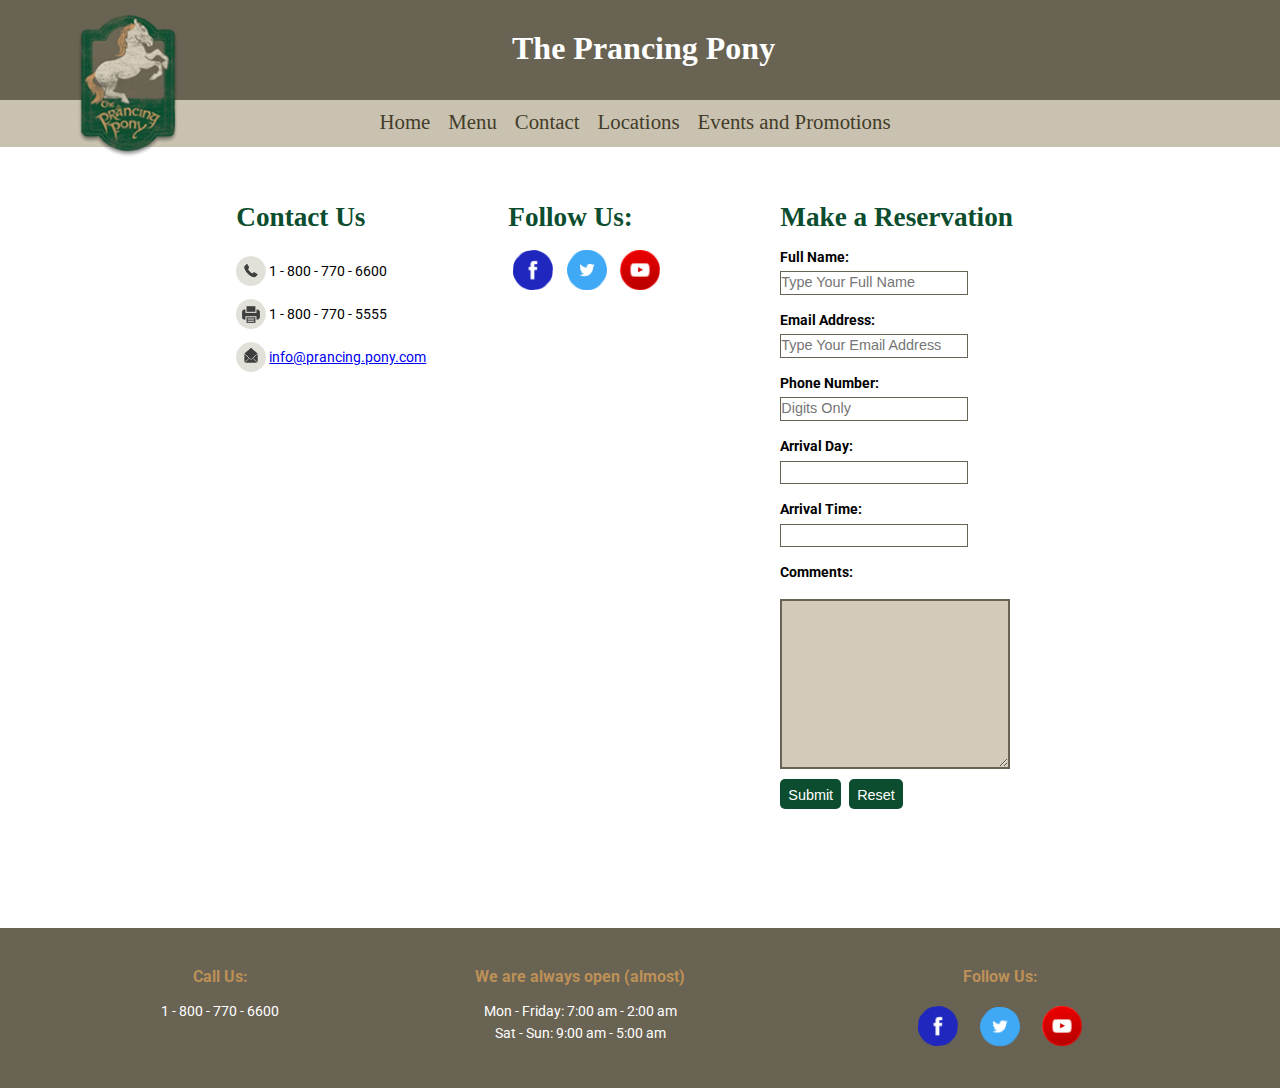
==== commit 966e43a2: "update menu list structure" ====
--- a/contact.html
+++ b/contact.html
@@ -22,7 +22,7 @@
     <header>
         <h1>The Prancing Pony</h1>
         <div class="logo">
-            <img src="img/logo.png" alt="Logo" title="Logo" />
+            <img id="rotate" src="img/logo.png" alt="Logo" title="Logo" />
         </div>
         <!-- hamburger menu buttons ------>
         <button class="hamburger">&#9776;</button>
@@ -31,6 +31,7 @@
 
     <!-- navigation -->
     <nav class="menu">  <!-- hamurger menu -->
+        <h2 class="visuallyhidden">mobile navigation</h2>
         <ul>
             <a href="index.html"><li>Home</li></a>
             <a href="menu.html"><li>Menu</li></a>
@@ -41,6 +42,7 @@
     </nav>
 
     <nav class="desktop">   <!-- desktop menu -->
+        <h2 class="visuallyhidden">desktop navigation</h2>
         <ul>
             <a href="index.html"><li>Home</li></a>
             <a href="menu.html"><li>Menu</li></a>
@@ -151,6 +153,7 @@
 
     <script src="js/jquery-3.2.1.min.js"></script>
     <script src="js/humburgermenu.js"></script>
+    <script src="js/jquery.bxslider.min.js"></script>
     <script src="js/picker.js"></script>
     <script src="js/picker.date.js"></script>
     <script src="js/picker.time.js"></script>
--- a/css/main.css
+++ b/css/main.css
@@ -159,8 +159,16 @@
 /* ------------------------------- */
 
 /* ---- styling the contact file ---- */
-.contact {
+div.contact {
+    background-image: url('../img/contactbackground.png');
+    background-size: cover;
     padding-left: 7%;
+}
+
+div.contact::after {
+    content: '';
+    clear: both;
+    display: block;
 }
 
 .contact section {
@@ -220,6 +228,11 @@
 /* ------------------------------- */
 
 /* ---- styling the location page  ---- */
+div.location {
+    background-image: url('../img/locatiobackground.png');
+    background-size: cover;
+}
+
 .location figure,
 .location img {
     max-width: 700px;
@@ -228,6 +241,11 @@
 /* ------------------------------- */
 
 /* ---- styling the events page ---- */
+div.events {
+    background-image: url('../img/events.png');
+    background-size: cover;
+}
+
 section + section {
     margin-top: 20%;
 }
@@ -271,6 +289,12 @@
     padding: 0 3%;
 }
 
+.events button {
+    clear: both;
+    display: block;
+    margin: 20% 0 10% 0;
+}
+
 /* ------------------------------- */
 
 /* ---- styling the footer ---- */
@@ -300,6 +324,17 @@
     width: 40px;
 }
 
+.visuallyhidden {
+    border: 0;
+    clip: rect(0 0 0 0);
+    height: 1px;
+    margin: -1px;
+    overflow: hidden;
+    padding: 0;
+    position: absolute;
+    width: 1px;
+}
+
 /************* Media Queries ************/
 @media (min-width: 550px) {
 
@@ -338,6 +373,10 @@
         margin-top: 10%;
     }
 
+    .events button {
+        margin: 10% 0 0 0;
+    }
+
     footer {
         clear: both;
     }
